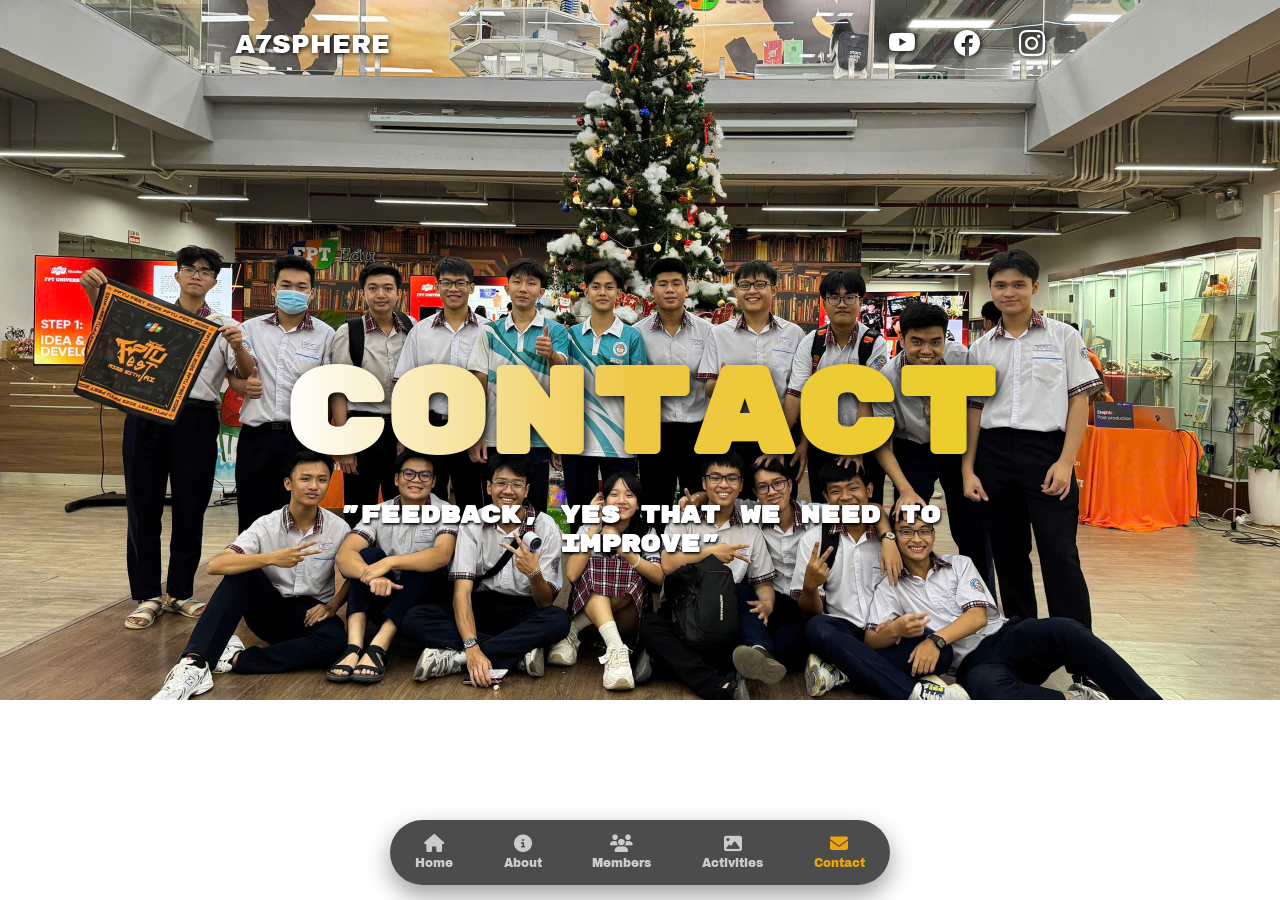
==== contact.html @ 8d8f1428 "MinhCuong Update This" ====
<!DOCTYPE html>
<html lang="en">
<head>
    <meta charset="UTF-8">
    <meta name="viewport" content="width=device-width, initial-scale=1.0">
    <link rel="stylesheet" href="assets/css/style4.css">
    <link href="https://fonts.googleapis.com/css2?family=Archivo+Black&family=Momo+Trust+Display&family=Rubik+Mono+One&display=swap" rel="stylesheet">
    <link rel="stylesheet" href="https://cdn.jsdelivr.net/npm/bootstrap-icons@1.13.1/font/bootstrap-icons.min.css">
    <script src="assets/java/script.js"></script>
    <title>Activities</title>
</head>
<body>
    <main>
 <section id="hero" class="hero">
            <div id="nav">
                <div class="logo"><a href="index.html">A7SPHERE</a></div>
                <div class="subnav">
                    <a href="https://www.instagram.com/a7_tdh/"><i class="bi bi-youtube"></i></a>
                    <a href="https://www.instagram.com/a7_tdh/"><i class="bi bi-facebook"></i></a>
                    <a href="https://www.instagram.com/a7_tdh/"><i class="bi bi-instagram"></i></a>
                </div>
            </div>
            <div class="banner-text">
                <a href="">
                <h1>
                    <span class="gradient">Contact</span>
                    <span class="sub-text">"FEEDBACK, YES THAT WE NEED TO IMPROVE"</span>
                </h1>
                </a>
            </div>
            <nav class="bottom-nav">
                <a href="index.html" class="nav-item">
                <i class="fas fa-home"></i>
                <span>Home</span>
                </a>

                <a href="gioithieu.html" class="nav-item">
                <i class="fas fa-info-circle"></i>
                <span>About</span>
                </a>

                <a href="thanhvien.html" class="nav-item ">
                <i class="fas fa-users"></i>
                <span>Members</span>
                </a>

                <a href="hoatdong.html" class="nav-item">
                <i class="fas fa-image"></i>
                <span>Activities</span>
                </a>

                <a href="contact.html" class="nav-item active">
                <i class="fas fa-envelope"></i>
                <span>Contact</span>
                </a>
            </nav>
            <link rel="stylesheet" href="https://cdnjs.cloudflare.com/ajax/libs/font-awesome/6.5.0/css/all.min.css">
        </section>
    </main>
</body>
</html>
---- assets/css/style4.css ----
:root{
    --text-color:white;
    --link-color:white;
  /*========== Colors ==========*/
  /*Color mode HSL(hue, saturation, lightness)*/
  --first-color: hsl(220, 100%, 62%);
  --title-color: hsl(220, 8%, 12%);
  --text-color: hsl(220, 8%, 56%);
  --body-color: hsl(220, 24%, 94%);
  --container-color: hsl(220, 48%, 96%);

  /*========== Font and typography ==========*/
  /*.5rem = 8px | 1rem = 16px ...*/
  --body-font: "Montserrat", sans-serif;
  --second-font: "Unbounded", sans-serif;
  --h3-font-size: 1rem;
  --normal-font-size: .938rem;
}
*{
    padding: 0;
    margin: 0;
    outline: none;
    border: 0; 
    box-sizing: border-box;
    text-decoration:none;
}
a{
    color: var(--link-color);
    text-decoration: none;
}
html{
    scroll-behavior: smooth;
    font-size: 65%;
}
video{
  width: 100%;
  height: 700px;

}
body{
  font-family: "Archivo Black", sans-serif;
}
/* Hero Begin */
.hero{
    background: url("../media/maybo.jpg");
    background-position: center;
    background-repeat: no-repeat;
    background-size: cover;
    color: var(--text-color);
    width: 100%;
    height: 700px;
    font-size: 2.5rem;
}
#nav{
    position: absolute;
    top: 30px;       /* thay cho margin-top */
    left: 0;
    width: 100%;
    display: flex;
    justify-content: space-around;
    align-items: center;
    text-shadow: 1px 1px 5px black;
}
.logo a{
    text-shadow: 1px 1px 5px black;
}
.logo:hover{
    transform: scale(1.1);
    transition: 0.5s ease;
}
.subnav a:hover{
    color: #ccc;
    transition: 0.5s;
}
.subnav a{
    margin-left: 30px;
}
.banner-text{
    font-size: 5rem;
}
.banner-text a{
  position: absolute;
  top: 50%;
  left: 50%;
  transform: translate(-50%, -50%);
  text-align: center; 
  font-family: "Rubik Mono One", sans-serif;
}
.gradient {
  background: linear-gradient(90deg, #fff, #efc743, #ebce28);
  -webkit-background-clip: text;
  -webkit-text-fill-color: transparent;
  display:block;
  font-size: clamp(58px, 10vw, 120px);
  filter: drop-shadow(2px 4px 6px black);
}

.sub-text{
  color:white;
  display:block;
  text-shadow: 1px 2px 3px black;
  font-size: clamp(14px, 2.5vw, 24px);
  margin-top:10px;
}
/* Nav dưới khác với kia nha */
.bottom-nav {
  position: fixed;
  bottom: 15px;
  left: 50%;
  transform: translateX(-50%);

  width: 90%;
  max-width: 500px;
  height: 65px;

  background: rgba(0, 0, 0, 0.7);
  backdrop-filter: blur(10px);

  border-radius: 40px;
  display: flex;
  justify-content: space-around;
  align-items: center;

  box-shadow: 0 10px 25px rgba(0,0,0,0.4);
  z-index: 9999;
}

.nav-item {
  text-decoration: none;
  color: #ccc;
  font-size: 12px;

  display: flex;
  flex-direction: column;
  align-items: center;

  transition: 0.3s;
}

.nav-item i {
  font-size: 18px;
  margin-bottom: 3px;
}

.nav-item:hover {
  color: #e99e08;
  transform: translateY(-3px);
}

.nav-item.active {
  color: #eda509;
}
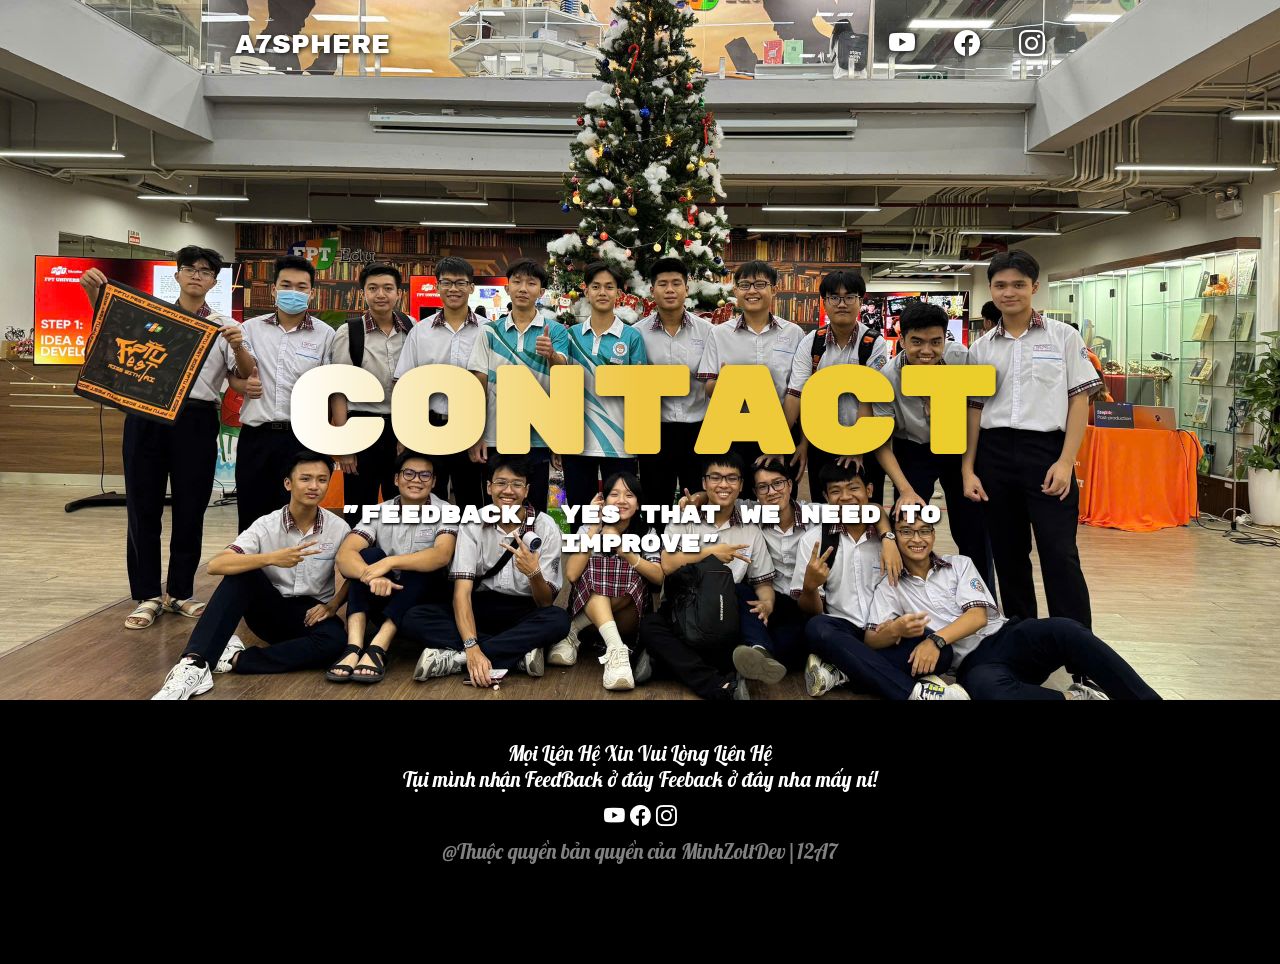
==== commit 5cccb44f: "New Update From Zolt" ====
--- a/contact.html
+++ b/contact.html
@@ -6,7 +6,7 @@
     <link rel="stylesheet" href="assets/css/style4.css">
     <link href="https://fonts.googleapis.com/css2?family=Archivo+Black&family=Momo+Trust+Display&family=Rubik+Mono+One&display=swap" rel="stylesheet">
     <link rel="stylesheet" href="https://cdn.jsdelivr.net/npm/bootstrap-icons@1.13.1/font/bootstrap-icons.min.css">
-    <script src="assets/java/script.js"></script>
+    <link href="https://fonts.googleapis.com/css?family=Dancing+Script|Itim|Lobster|Montserrat:500|Noto+Serif|Nunito|Patrick+Hand|Roboto+Mono:100,100i,300,300i,400,400i,500,500i,700,700i|Roboto+Slab|Saira" rel="stylesheet">
     <title>Activities</title>
 </head>
 <body>
@@ -28,34 +28,23 @@
                 </h1>
                 </a>
             </div>
-            <nav class="bottom-nav">
-                <a href="index.html" class="nav-item">
-                <i class="fas fa-home"></i>
-                <span>Home</span>
-                </a>
-
-                <a href="gioithieu.html" class="nav-item">
-                <i class="fas fa-info-circle"></i>
-                <span>About</span>
-                </a>
-
-                <a href="thanhvien.html" class="nav-item ">
-                <i class="fas fa-users"></i>
-                <span>Members</span>
-                </a>
-
-                <a href="hoatdong.html" class="nav-item">
-                <i class="fas fa-image"></i>
-                <span>Activities</span>
-                </a>
-
-                <a href="contact.html" class="nav-item active">
-                <i class="fas fa-envelope"></i>
-                <span>Contact</span>
-                </a>
-            </nav>
-            <link rel="stylesheet" href="https://cdnjs.cloudflare.com/ajax/libs/font-awesome/6.5.0/css/all.min.css">
         </section>
+            <footer style="background: black;">
+                <div class="contact-inf">
+                    Mọi Liên Hệ Xin Vui Lòng Liên Hệ 
+                    <div class="contact-form">
+                        <span>Tụi mình nhận FeedBack ở đây</span>
+                        <a href="">Feeback ở đây nha mấy ní!</a>
+                    </div>
+                </div>
+                <div class="social-icons">
+                   <a href="https://www.instagram.com/a7_tdh/"><i class="bi bi-youtube"></i></a>
+                    <a href="https://www.instagram.com/a7_tdh/"><i class="bi bi-facebook"></i></a>
+                    <a href="https://www.instagram.com/a7_tdh/"><i class="bi bi-instagram"></i></a>
+                </div>
+                <div class="copyright">@Thuộc quyền bản quyền của MinhZoltDev|12A7</div>
+            </footer>
+            <script src="assets/java/script.js"></script>
     </main>
 </body>
 </html>
--- a/assets/css/style4.css
+++ b/assets/css/style4.css
@@ -149,4 +149,23 @@
 
 .nav-item.active {
   color: #eda509;
+}
+/* Footer */
+footer{
+  display: flex;
+  flex-direction: column;  
+  align-items: center;      
+  justify-content: center;
+  gap: 10px;                
+  padding: 20px;
+  background: black;
+  color: white;
+  text-align: center;
+  font-size: 2rem;
+  padding-bottom: 100px;
+  padding-top: 40px;
+  font-family: "Lobster", sans-serif;
+}
+.copyright{
+  opacity: 0.5;
 }
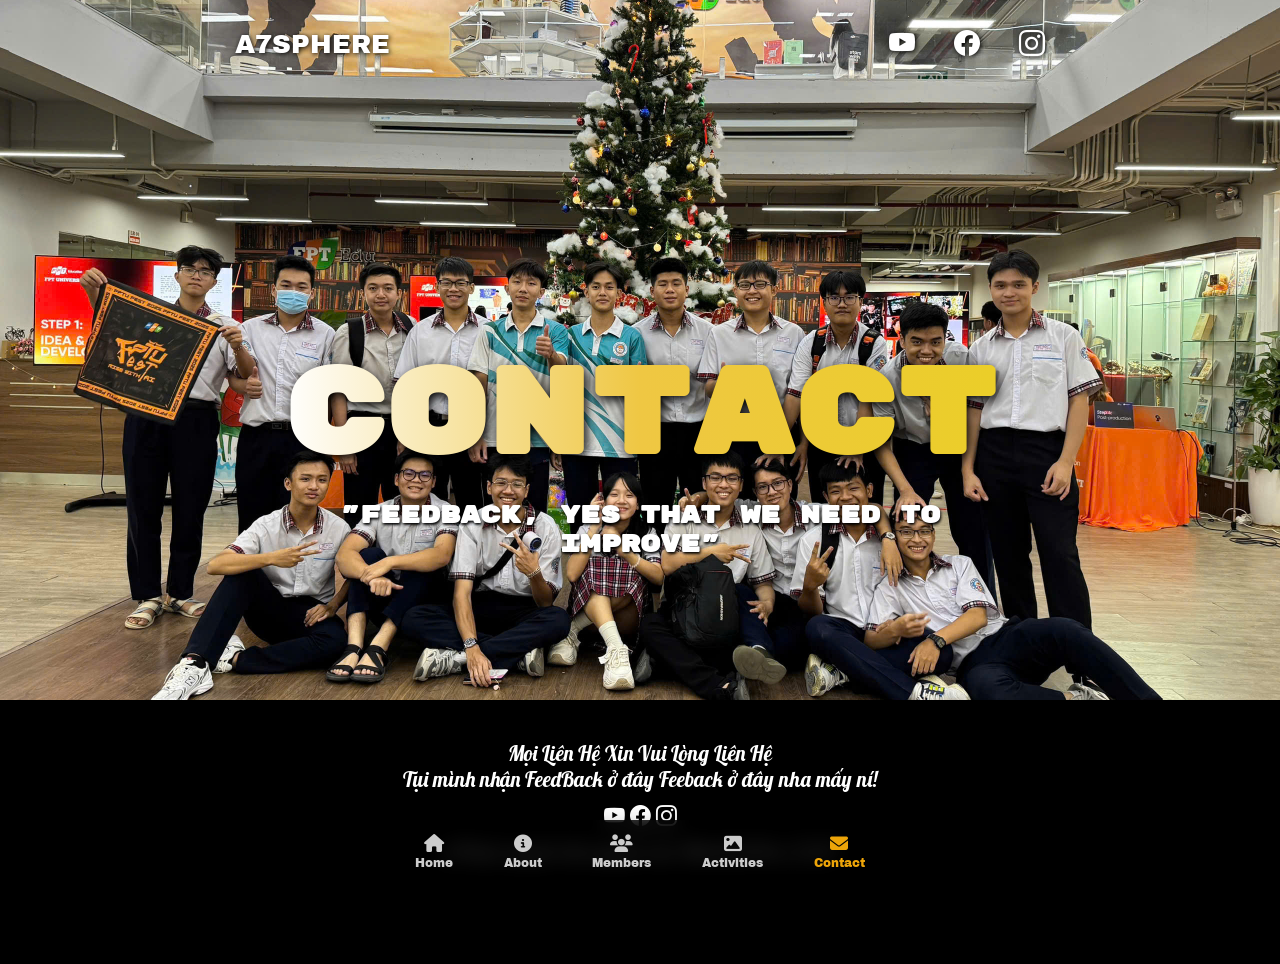
==== commit 9acef7d3: "Deadly Update" ====
--- a/contact.html
+++ b/contact.html
@@ -28,6 +28,33 @@
                 </h1>
                 </a>
             </div>
+                        <nav class="bottom-nav">
+                <a href="index.html" class="nav-item">
+                <i class="fas fa-home"></i>
+                <span>Home</span>
+                </a>
+
+                <a href="gioithieu.html" class="nav-item">
+                <i class="fas fa-info-circle"></i>
+                <span>About</span>
+                </a>
+
+                <a href="thanhvien.html" class="nav-item">
+                <i class="fas fa-users"></i>
+                <span>Members</span>
+                </a>
+
+                <a href="hoatdong.html" class="nav-item">
+                <i class="fas fa-image"></i>
+                <span>Activities</span>
+                </a>
+
+                <a href="contact.html" class="nav-item active">
+                <i class="fas fa-envelope"></i>
+                <span>Contact</span>
+                </a>
+            </nav>
+                        <link rel="stylesheet" href="https://cdnjs.cloudflare.com/ajax/libs/font-awesome/6.5.0/css/all.min.css">
         </section>
             <footer style="background: black;">
                 <div class="contact-inf">
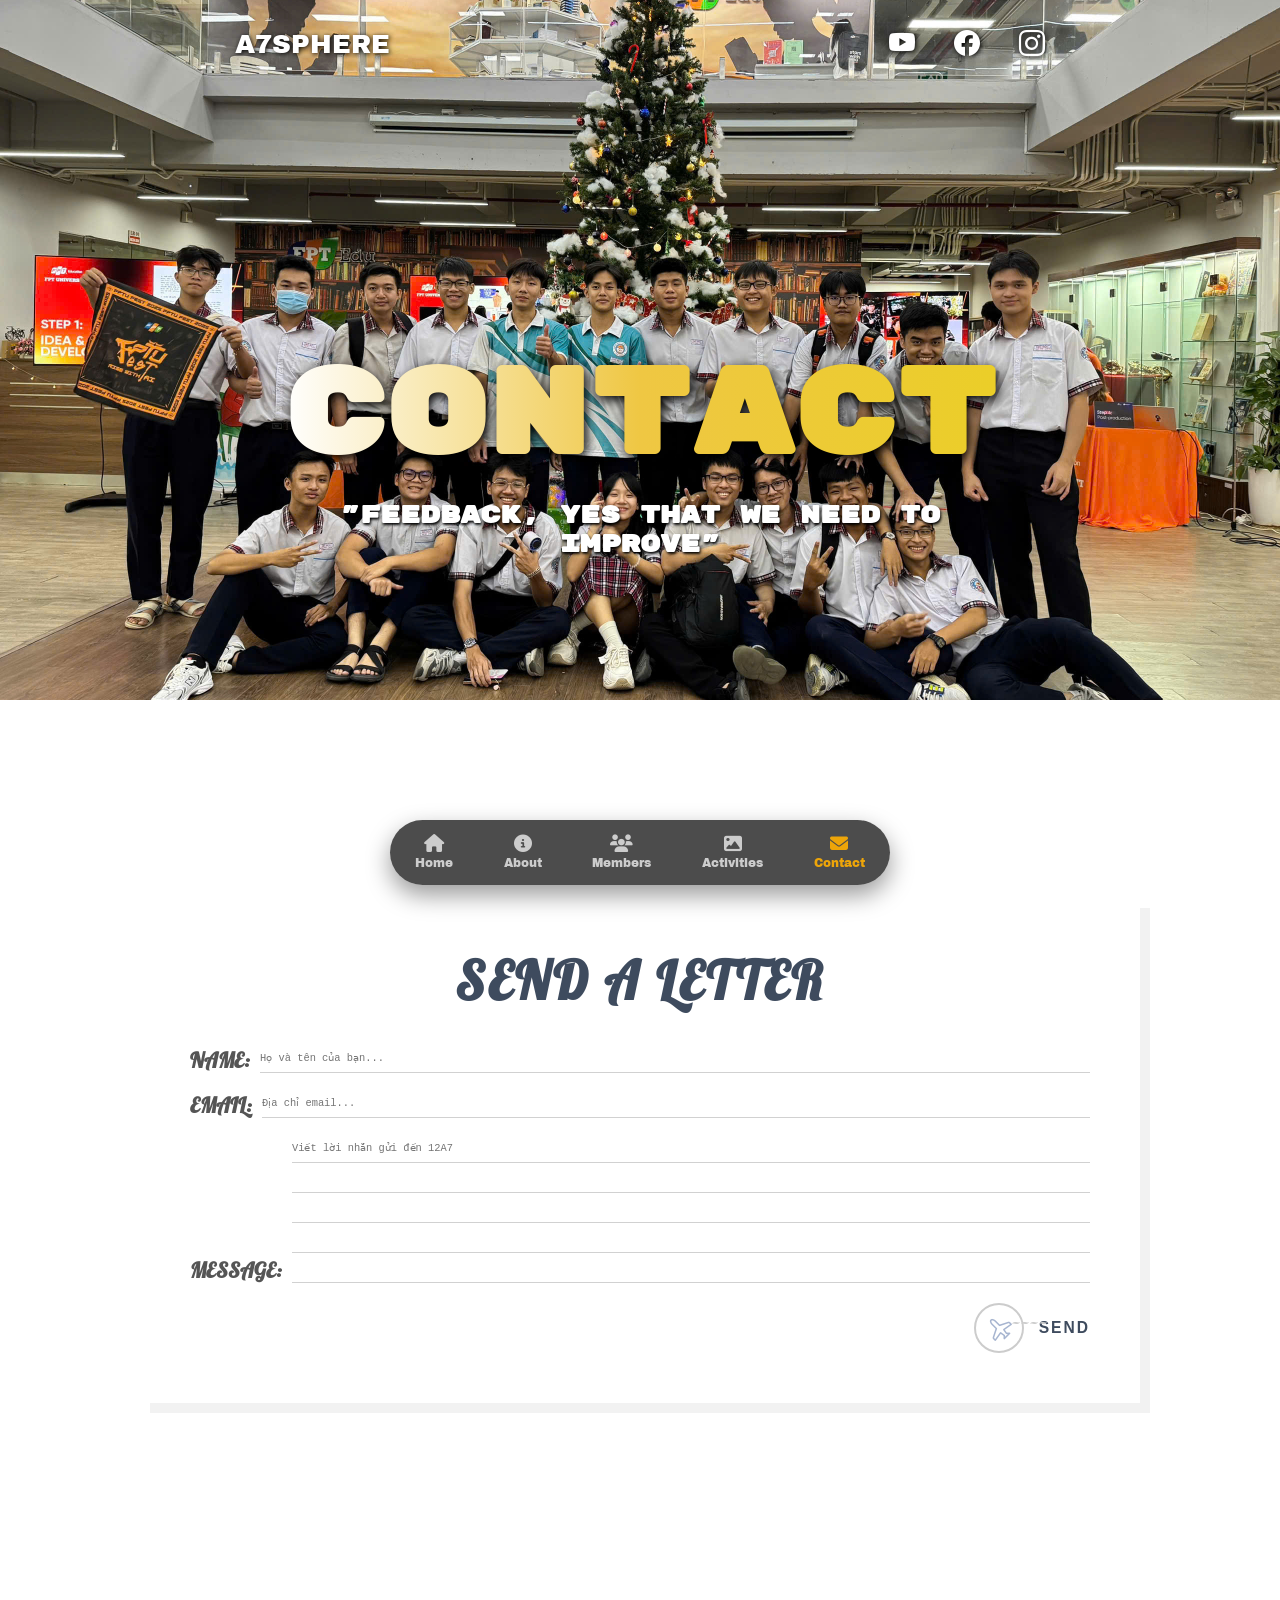
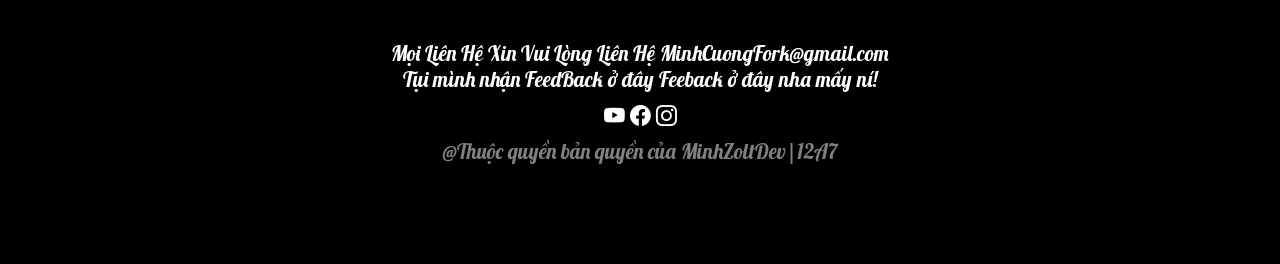
==== commit 021a783f: "Update gan cuoi" ====
--- a/contact.html
+++ b/contact.html
@@ -56,9 +56,40 @@
             </nav>
                         <link rel="stylesheet" href="https://cdnjs.cloudflare.com/ajax/libs/font-awesome/6.5.0/css/all.min.css">
         </section>
+<section class="letter-container">
+    <div class="letter-paper">
+        <h2 class="title">SEND A LETTER</h2>
+        
+        <form id="contact-form">
+            <div class="input-group">
+                <label for="name">NAME:</label>
+                <input type="text" id="name" name="name" placeholder="Họ và tên của bạn...">
+            </div>
+
+            <div class="input-group">
+                <label for="email">EMAIL:</label>
+                <input type="email" id="email" name="email" placeholder="Địa chỉ email...">
+            </div>
+
+            <div class="input-group message-group">
+                <label for="message">MESSAGE:</label>
+                <textarea id="message" name="message" rows="5" placeholder="Viết lời nhắn gửi đến 12A7"></textarea>
+            </div>
+
+            <div class="footer-form">
+                <div class="stamp-container">
+                    <div class="stamp-icon">
+                        <i class="bi bi-airplane"></i>
+                    </div>
+                </div>
+                <button type="submit" class="send-btn">SEND</button>
+            </div>
+        </form>
+    </div>
+</section>
             <footer style="background: black;">
                 <div class="contact-inf">
-                    Mọi Liên Hệ Xin Vui Lòng Liên Hệ 
+                    Mọi Liên Hệ Xin Vui Lòng Liên Hệ MinhCuongFork@gmail.com
                     <div class="contact-form">
                         <span>Tụi mình nhận FeedBack ở đây</span>
                         <a href="">Feeback ở đây nha mấy ní!</a>
--- a/assets/css/style4.css
+++ b/assets/css/style4.css
@@ -149,6 +149,118 @@
 
 .nav-item.active {
   color: #eda509;
+}
+/* Contact Form */
+.letter-container{
+  background-color: transparent; /* Màu nền xanh xám như trong ảnh */
+    display: flex;
+    justify-content: center;
+    align-items: center;
+    min-height: 100vh;
+    margin: 0;
+    font-family: 'Lobster', Courier, monospace;
+}
+.letter-paper {
+    background-color: white;
+    width: 1000px;
+    padding: 50px;
+    box-shadow: 10px 10px 0px rgba(0, 0, 0, 0.05);
+    position: relative;
+}
+
+.title {
+    text-align: center;
+    letter-spacing: 3px;
+    color: #3e4b5e;
+    margin-bottom: 30px;
+    font-size: 5rem;
+    font-weight: bold;
+}
+
+.input-group {
+    display: flex;
+    align-items: flex-end;
+    margin-bottom: 15px;
+}
+
+.input-group label {
+    font-weight: bold;
+    color: #555;
+    margin-right: 10px;
+    flex-shrink: 0;
+    font-size: 2rem;
+}
+
+/* Tạo dòng kẻ cho input và textarea */
+input, textarea {
+    border: none;
+    outline: none;
+    width: 100%;
+    background: transparent;
+    font-family: 'Courier New', Courier, monospace;
+    font-size: 1rem;
+    color: #2c3e50;
+    line-height: 30px;
+}
+
+/* Kỹ thuật tạo dòng kẻ ngang cho input và textarea */
+input, .message-group textarea {
+    background-image: linear-gradient(to bottom, transparent 29px, #d1d1d1 1px);
+    background-size: 100% 30px;
+}
+
+textarea {
+    resize: none;
+    overflow: hidden;
+}
+
+.footer-form {
+    display: flex;
+    justify-content: flex-end;
+    align-items: center;
+    margin-top: 20px;
+    gap: 15px;
+}
+
+.stamp-container {
+    border: 2px solid #ccc;
+    border-radius: 50%;
+    width: 50px;
+    height: 50px;
+    display: flex;
+    justify-content: center;
+    align-items: center;
+    position: relative;
+}
+
+/* Hiệu ứng lượn sóng cạnh nút SEND giống con dấu */
+.stamp-container::after {
+    content: "~~~~";
+    position: absolute;
+    right: -25px;
+    color: #ccc;
+    font-size: 20px;
+}
+
+.stamp-icon {
+    font-size: 24px;
+    color: #a7b5d0;
+    transform: rotate(-45deg);
+}
+
+.send-btn {
+    background: transparent;
+    border: none;
+    font-size: 1.5rem;
+    font-weight: 900;
+    color: #3e4b5e;
+    cursor: pointer;
+    letter-spacing: 2px;
+    transition: transform 0.2s;
+}
+
+.send-btn:hover {
+    transform: scale(1.1);
 }
 /* Footer */
 footer{
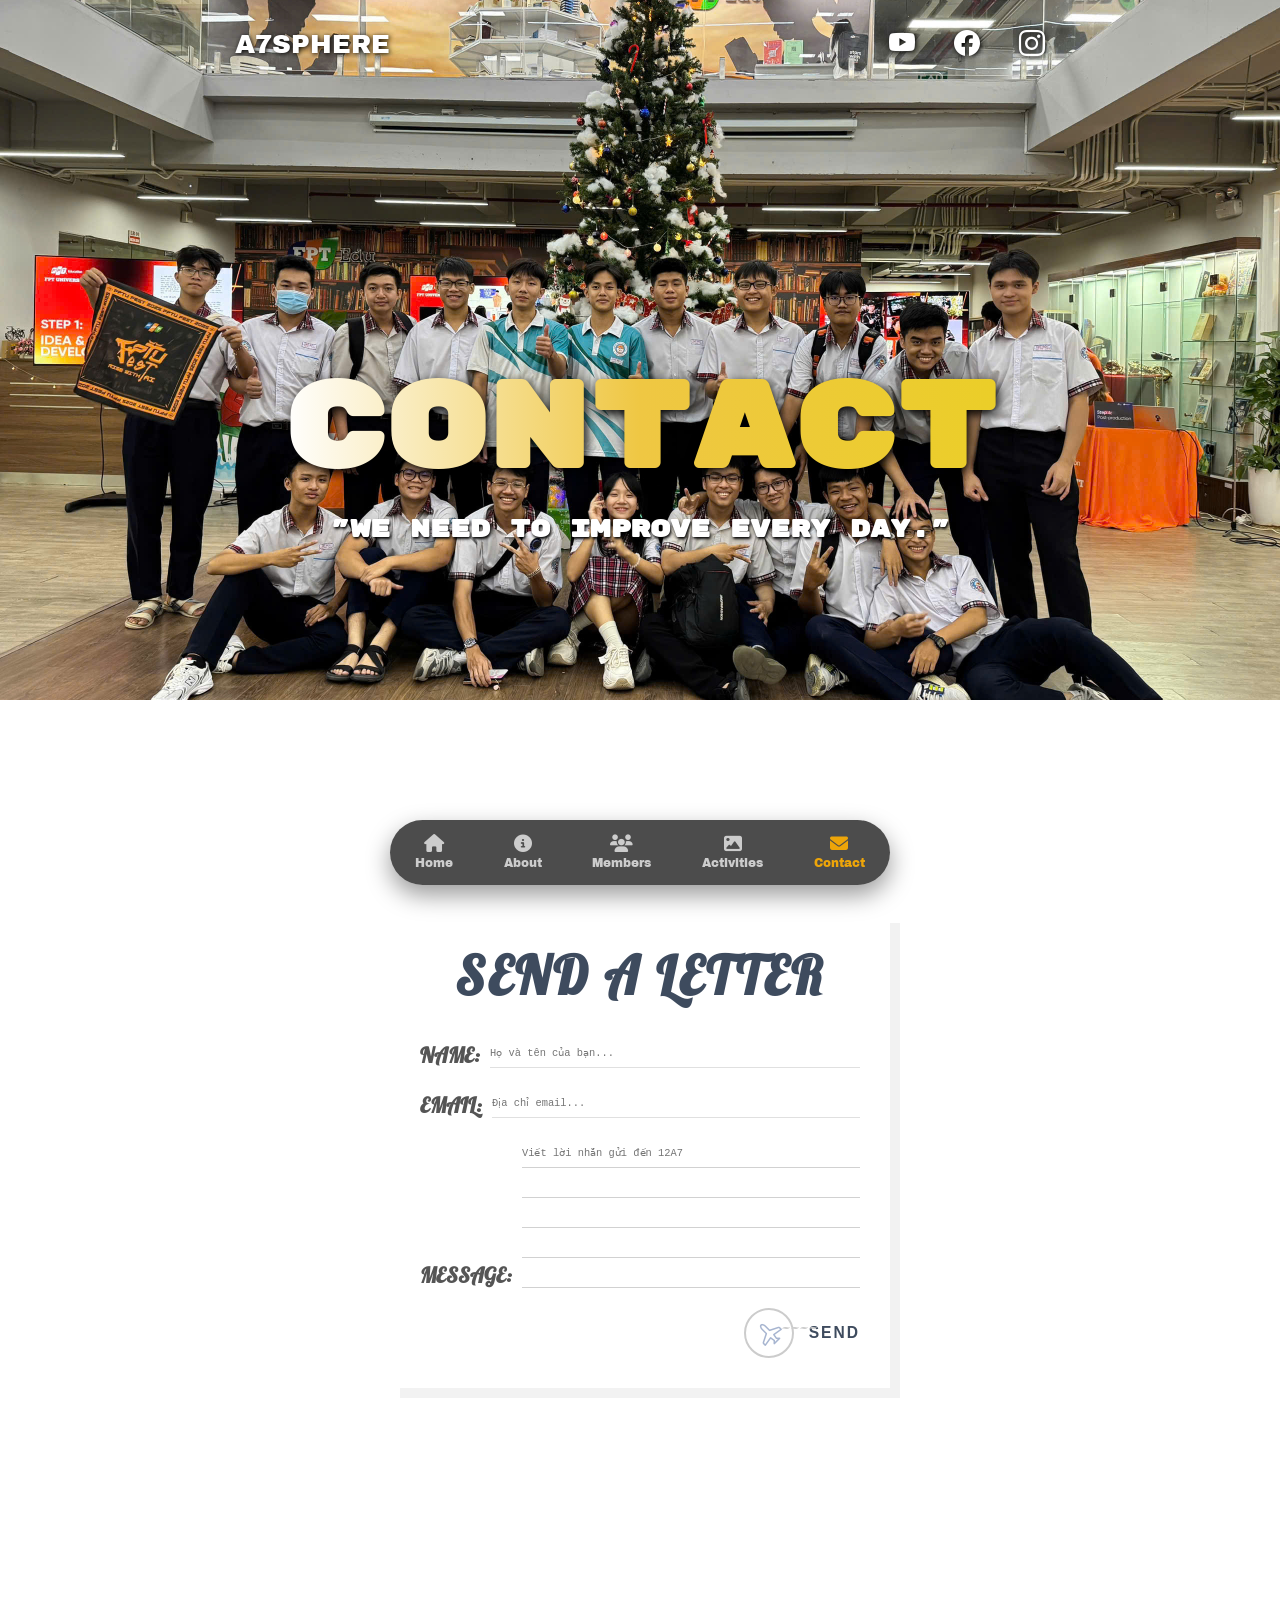
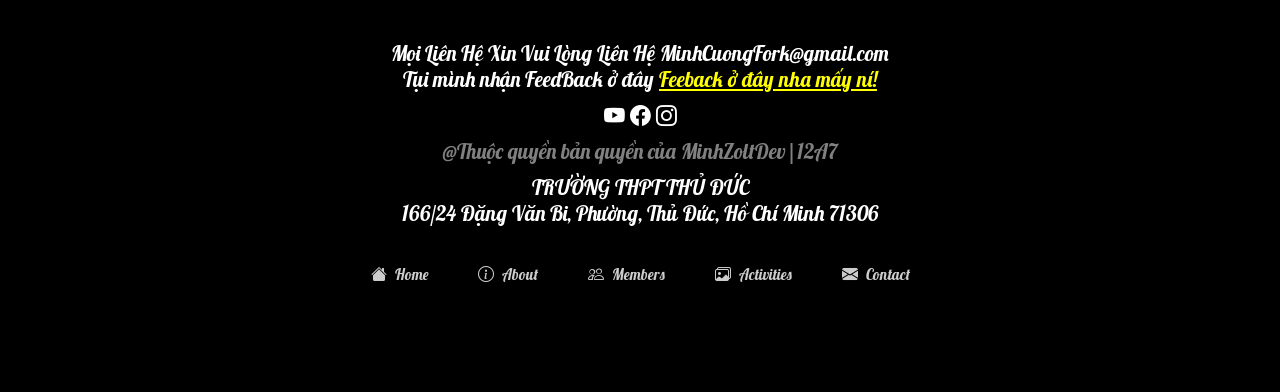
==== commit acf5474a: "Update chx responisve" ====
--- a/contact.html
+++ b/contact.html
@@ -8,6 +8,7 @@
     <link rel="stylesheet" href="https://cdn.jsdelivr.net/npm/bootstrap-icons@1.13.1/font/bootstrap-icons.min.css">
     <link href="https://fonts.googleapis.com/css?family=Dancing+Script|Itim|Lobster|Montserrat:500|Noto+Serif|Nunito|Patrick+Hand|Roboto+Mono:100,100i,300,300i,400,400i,500,500i,700,700i|Roboto+Slab|Saira" rel="stylesheet">
     <title>Activities</title>
+    <link rel="stylesheet" href="assets/css/responsive.css">
 </head>
 <body>
     <main>
@@ -24,7 +25,7 @@
                 <a href="">
                 <h1>
                     <span class="gradient">Contact</span>
-                    <span class="sub-text">"FEEDBACK, YES THAT WE NEED TO IMPROVE"</span>
+                    <span class="sub-text">"We need to improve every day."</span>
                 </h1>
                 </a>
             </div>
@@ -92,7 +93,7 @@
                     Mọi Liên Hệ Xin Vui Lòng Liên Hệ MinhCuongFork@gmail.com
                     <div class="contact-form">
                         <span>Tụi mình nhận FeedBack ở đây</span>
-                        <a href="">Feeback ở đây nha mấy ní!</a>
+                        <a href="https://docs.google.com/forms/d/e/1FAIpQLScVbdBPneQRo5PX0kH_WxjPOwbrCpSv8dpDXS-m_RRCPPC_uA/viewform?usp=publish-editor">Feeback ở đây nha mấy ní!</a>
                     </div>
                 </div>
                 <div class="social-icons">
@@ -101,8 +102,18 @@
                     <a href="https://www.instagram.com/a7_tdh/"><i class="bi bi-instagram"></i></a>
                 </div>
                 <div class="copyright">@Thuộc quyền bản quyền của MinhZoltDev|12A7</div>
+                TRƯỜNG THPT THỦ ĐỨC <br>
+    166/24 Đặng Văn Bi, Phường, Thủ Đức, Hồ Chí Minh 71306
+<script src="assets/java/script.js"></script>
+
+<div class="footer-nav">
+<a href="index.html"><i class="bi bi-house-fill"></i> Home</a>
+<a href="gioithieu.html"><i class="bi bi-info-circle"></i> About</a>
+<a href="thanhvien.html"><i class="bi bi-people"></i> Members</a>
+<a href="hoatdong.html"><i class="bi bi-images"></i> Activities</a>
+<a href="contact.html"><i class="bi bi-envelope-fill"></i> Contact</a>
+</div>
             </footer>
-            <script src="assets/java/script.js"></script>
     </main>
 </body>
 </html>
--- a/assets/css/style4.css
+++ b/assets/css/style4.css
@@ -280,4 +280,40 @@
 }
 .copyright{
   opacity: 0.5;
+}
+.contact-form a{
+  color: yellow;
+  text-decoration: underline;
+}
+.footer-nav {
+  display: flex;
+  justify-content: center;
+  flex-wrap: wrap;
+  gap: 20px;
+  margin-top: 20px;
+}
+
+.footer-nav a {
+  display: flex;
+  align-items: center;
+  gap: 8px;
+
+  color: #ccc;
+  text-decoration: none;
+  font-size: 15px;
+
+  padding: 8px 15px;
+  border-radius: 20px;
+  transition: 0.3s;
+}
+
+/* Hover */
+.footer-nav a:hover {
+  color: #ff2e2e;
+  background: rgba(255, 0, 0, 0.1);
+}
+
+/* Icon */
+.footer-nav i {
+  font-size: 16px;
 }
--- a/assets/css/responsive.css
+++ b/assets/css/responsive.css
@@ -0,0 +1,153 @@
+/* --- 1. Cấu hình chung cho mọi màn hình --- */
+img {
+    max-width: 100%;
+    height: auto;
+}
+
+/* --- 2. Màn hình Tablet (Dưới 1024px) --- */
+@media (max-width: 1024px) {
+    .letter-paper {
+        width: 80%; /* Form liên hệ co giãn theo màn hình */
+        padding: 30px;
+    }
+    
+    /* Chỉnh lại layout cho phần thành viên (nếu dùng grid) */
+    .member-grid {
+        grid-template-columns: repeat(3, 1fr); /* 3 cột cho tablet */
+    }
+}
+
+/* --- 3. Màn hình Mobile lớn / iPad Portrait (Dưới 768px) --- */
+@media (max-width: 768px) {
+    .letter-paper {
+        width: 90%;
+        padding: 20px;
+    }
+
+    .title {
+        font-size: 1.2rem;
+    }
+
+    /* Ẩn bớt các hiệu ứng rườm rà để tập trung nội dung */
+    .stamp-container::after {
+        display: none; 
+    }
+
+    .member-grid {
+        grid-template-columns: repeat(2, 1fr); /* 2 cột cho điện thoại lớn */
+    }
+
+    /* Menu điều hướng (nếu có) nên chuyển sang dạng dọc hoặc ẩn */
+    nav ul {
+        flex-direction: column;
+        text-align: center;
+    }
+}
+
+/* --- 4. Màn hình Mobile nhỏ (Dưới 480px) --- */
+@media (max-width: 480px) {
+    .input-group {
+        flex-direction: column; /* Nhãn và ô nhập xếp chồng lên nhau */
+        align-items: flex-start;
+    }
+
+    .input-group label {
+        margin-bottom: 5px;
+        font-size: 0.8rem;
+    }
+
+    input, .message-group textarea {
+        background-size: 100% 25px; /* Thu nhỏ khoảng cách dòng kẻ */
+        line-height: 25px;
+    }
+
+    .member-grid {
+        grid-template-columns: 1fr; /* 1 cột duy nhất cho điện thoại nhỏ */
+    }
+
+    .footer-form {
+        justify-content: center;
+        flex-direction: column-reverse;
+        gap: 20px;
+    }
+}
+
+/* --- 5. Màn hình cực lớn (Monitor trên 1440px) --- */
+@media (min-width: 1440px) {
+    .letter-container {
+        transform: scale(1.2); /* Phóng to một chút để không bị lọt thỏm */
+    }
+}
+/* Container chính chứa tờ giấy */
+.letter-container {
+    width: 100%;
+    display: flex;
+    justify-content: center;
+    padding: 20px; /* Tạo khoảng trống để không bị dính sát mép điện thoại */
+    box-sizing: border-box;
+}
+
+/* Tờ giấy viết thư */
+.letter-paper {
+    background-color: white;
+    width: 100%;
+    max-width: 500px; /* Trên máy tính nó chỉ rộng tối đa 500px */
+    min-width: 300px; /* Trên điện thoại nhỏ nhất nó vẫn giữ form */
+    padding: 30px;
+    box-shadow: 10px 10px 0px rgba(0, 0, 0, 0.05);
+    position: relative;
+    box-sizing: border-box; /* Quan trọng để padding không làm tăng chiều rộng */
+}
+
+/* Xử lý phần Input để không bị đẩy ra ngoài */
+.input-group {
+    display: flex;
+    align-items: flex-end;
+    margin-bottom: 20px;
+    width: 100%;
+}
+
+.input-group label {
+    white-space: nowrap; /* Không cho chữ nhãn bị xuống dòng */
+    margin-right: 10px;
+}
+
+input, textarea {
+    flex: 1; /* Để input chiếm hết phần còn lại của hàng */
+    border: none;
+    outline: none;
+    background: transparent;
+    width: 100%;
+    /* Dòng kẻ */
+    background-image: linear-gradient(to bottom, transparent 29px, #e0e0e0 1px);
+    background-size: 100% 30px;
+    line-height: 30px;
+}
+
+/* Tablet và Di động */
+@media (max-width: 600px) {
+    .letter-paper {
+        padding: 20px 15px; /* Giảm padding khi màn hình nhỏ */
+    }
+    
+    .title {
+        font-size: 1.2rem;
+        margin-bottom: 20px;
+    }
+
+    .input-group {
+        flex-direction: column; /* Chuyển thành hàng dọc trên điện thoại */
+        align-items: flex-start;
+    }
+
+    .input-group label {
+        margin-bottom: 5px;
+    }
+}
+html, body {
+    margin: 0;
+    padding: 0;
+    width: 100%;
+    overflow-x: hidden; /* Ngăn chặn cuộn ngang gây lỗi giao diện */
+    background-color: transparent; /* Màu nền chủ đạo */
+}
